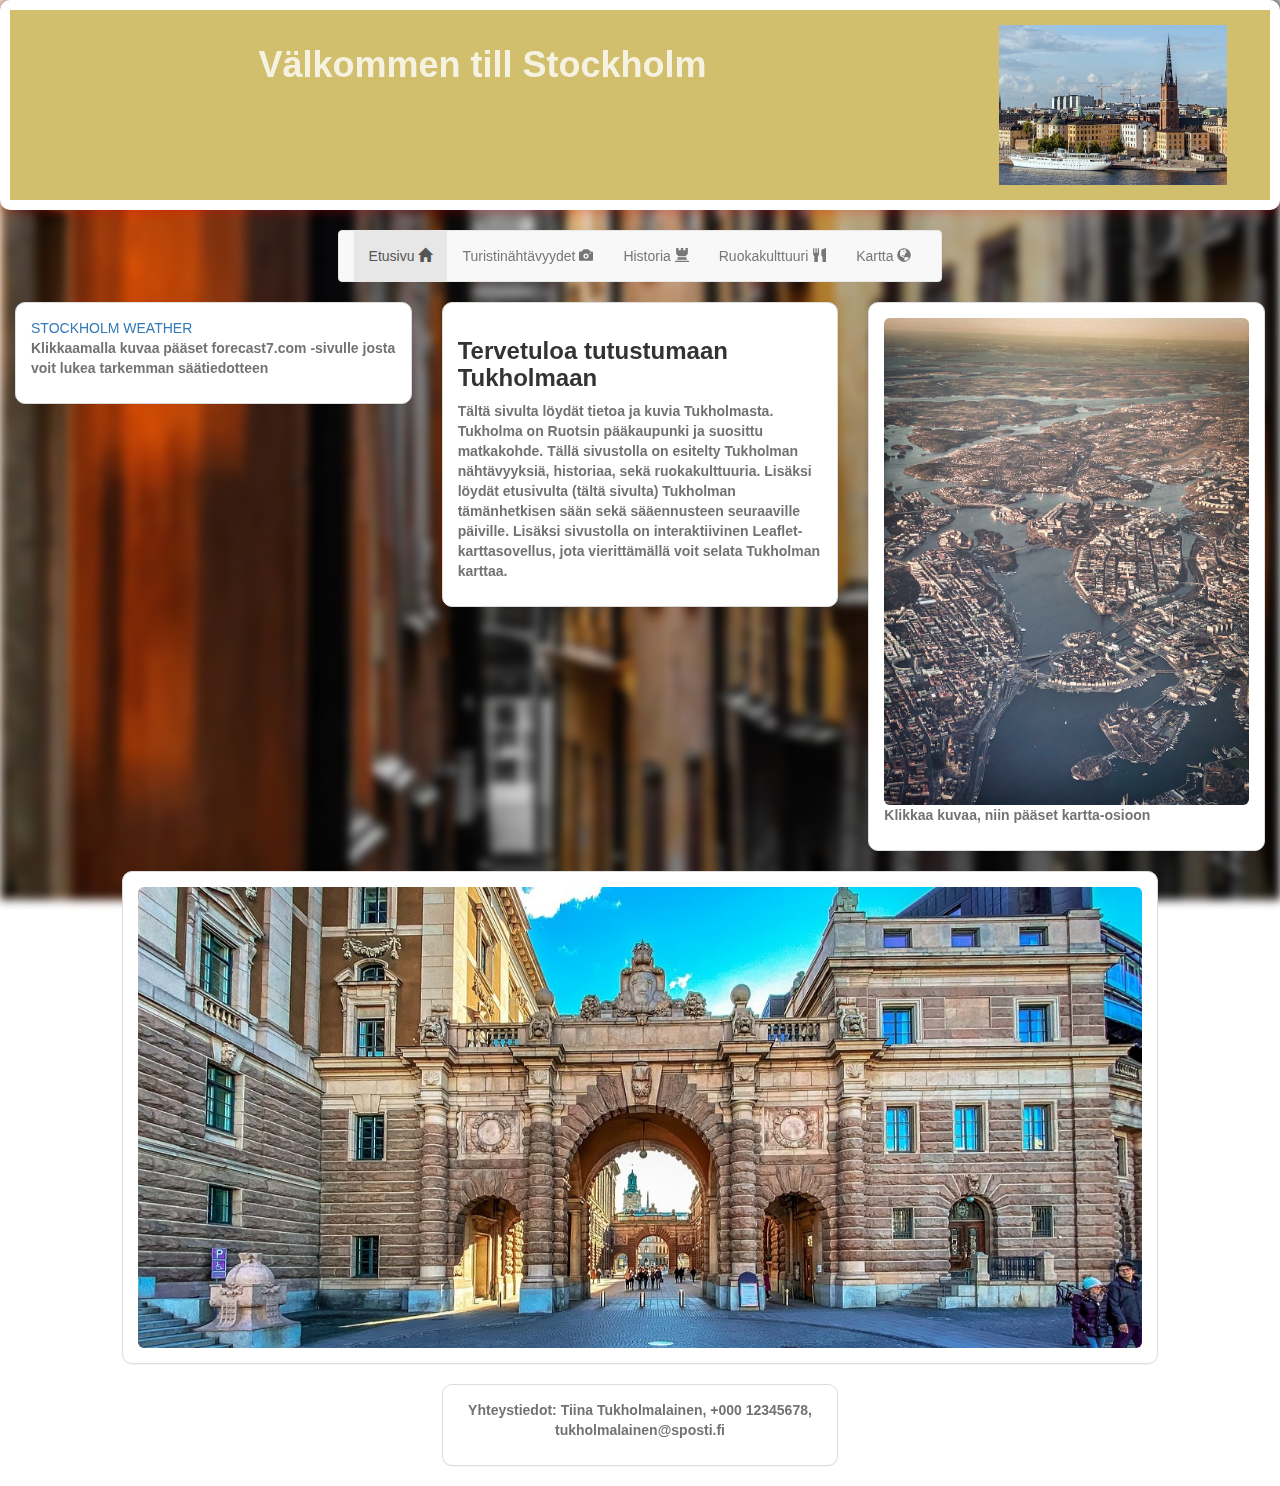
==== index.html @ 0e9d480b "initial commit" ====
<!DOCTYPE html>
<html>
<head>

    <script src="https://ajax.googleapis.com/ajax/libs/jquery/3.7.1/jquery.min.js"></script>
    <title>Etusivu</title>

    <meta charset="utf-8">
        
    <meta name="viewport" content="width=device-width, initial-scale=1">
    
    <link rel="stylesheet" href="https://maxcdn.bootstrapcdn.com/bootstrap/3.4.1/css/bootstrap.min.css">
    <script src="https://maxcdn.bootstrapcdn.com/bootstrap/3.4.1/js/bootstrap.min.js"></script>

    <script src="myScript.js"></script> 

    <link rel="stylesheet" href="tyyli.css">

</head>
<body>

    <div class="container-fluid bg-info text-light header-container">
        <div class="row align-items-center">

            <div class="col-sm-9 p-3 bg-custom text-light">
                <h1 class="text-center">Välkommen till Stockholm</h1>
            </div>
    
            <div class="col-sm-3 p-0 d-flex align-items-center justify-content-center">
                <div class="header-image">
                    <img src="my-app\public\historic-center4-4553585_1280.jpg" alt="Kuva" class="responsive-img">
                </div>
            </div>
        </div>
    </div>
  
                  

                <nav class="navbar navbar-default">
                    <div class="container-fluid">
                      <div class="navbar-header">
                      </div>
                      <ul class="nav navbar-nav">
                        <li class="active"><a href="#">Etusivu
                            <span class="glyphicon glyphicon-home"></span>
                        </a></li>
                        <li><a href="turistinahtavyydet.html">Turistinähtävyydet
                            <span class="glyphicon glyphicon-camera"></span>
                        </a></li>
                        <li><a href="historia.html">Historia
                            <span class="glyphicon glyphicon-tower"></span>
                        </a></li>
                        <li><a href="ruokakulttuuri.html">Ruokakulttuuri
                            <span class="glyphicon glyphicon-cutlery"></span></a></li>
                            <li><a href="kartta.html">Kartta
                                <span class="glyphicon glyphicon-globe"></span></a></li>
                      </ul>
                    </div>
                  </nav>


        <div class="container-fluid">
        <div class="row h-100">

<div class="col-sm-4 bg-secondary">
    <div class="panel panel-default">
      <div class="panel-body">

        <a id="weatherWidgetLink" class="weatherwidget-io" href="https://forecast7.com/en/59d3318d07/stockholm/" 
           data-label_1="STOCKHOLM" data-label_2="WEATHER" data-theme="original" data-basecolor="#ead48e" 
           data-textcolor="#494949" data-highcolor="#7a0000" data-lowcolor="#314767" data-mooncolor="#979797" 
           data-cloudcolor="#ffb700" data-cloudfill="#ffb700" data-raincolor="#0069ff" data-snowcolor="#35a0ff">
           STOCKHOLM WEATHER
        </a>
        <script>
          !function(d,s,id){
            var js, fjs=d.getElementsByTagName(s)[0];
            if(!d.getElementById(id)){
              js=d.createElement(s); js.id=id;
              js.src='https://weatherwidget.io/js/widget.min.js';
              fjs.parentNode.insertBefore(js,fjs);
            }
          }(document,'script','weatherwidget-io-js');
        </script>
        <p>Klikkaamalla kuvaa pääset forecast7.com -sivulle josta voit lukea tarkemman säätiedotteen</p>
      </div>
    </div>
  </div>
  

            <div class="col-sm-4 bg-light">
                <div class="panel panel-default">
                    <div class="panel-body">
                        <h3>Tervetuloa tutustumaan Tukholmaan</h3>
                        <p>Tältä sivulta löydät tietoa ja kuvia Tukholmasta. Tukholma on Ruotsin 
                            pääkaupunki ja suosittu matkakohde. Tällä sivustolla on 
                            esitelty Tukholman nähtävyyksiä, historiaa, sekä ruokakulttuuria. 
                            Lisäksi löydät etusivulta (tältä sivulta) Tukholman tämänhetkisen sään 
                            sekä sääennusteen seuraaville päiville. Lisäksi sivustolla on 
                            interaktiivinen Leaflet-karttasovellus, jota vierittämällä voit selata 
                            Tukholman karttaa.
                        </p>
                    </div>
                  </div>
            </div>

            <div class="col-sm-4 bg-light">
                <div class="panel panel-default">
                    <div class="panel-body">
                        <a href="kartta.html">
                            <img class=" img-responsive img-rounded" 
                    src="my-app\public\stockholm-4736962_1280.jpg" 
                    alt="Kuva"></a>
                    <p>Klikkaa kuvaa, niin pääset kartta-osioon</p>
                    </div>
                  </div>
                
            </div>
        </div>
    </div>


    <div class="container-fluid">
        <div class="row">
            <div class="col-sm-10 col-sm-offset-1 bg-secondary">

                <div class="panel panel-default">
                    <div class="panel-body text-center">
                        <img id="large-image" class="img-responsive img-rounded" src="my-app\public\stockholm-index-cropped-4874814_1280.jpg" alt="Kuva">
                    </div>
                </div>
            </div>
        </div>

        <div class="row">
            <div class="col-sm-4 col-sm-offset-4 d-flex justify-content-center">
                <div class="panel panel-default">
                    <div class="panel-body text-center">
                        <p>Yhteystiedot:

                            Tiina Tukholmalainen,
                            +000 12345678,
                            tukholmalainen@sposti.fi
                        </p>
                    </div>
                </div>
            </div>
        </div>
    </div>

</body>
</html>
---- tyyli.css ----
body {
    margin: 0;
    padding: 0;
    font-family: Arial, Helvetica, sans-serif;
    min-height: 100vh;
    position: relative;
}

html {
    height: 100%;
}

body::before {
    content: "";
    position: fixed;
    top: 0;
    left: 0;
    right: 0;
    bottom: 0;
    background: url("my-app/public/stockholm-400998_1280.jpg") no-repeat center center fixed;
    background-size: cover;
    filter: blur(5px);
    z-index: -1;
}

  .content {
    position: relative;
    z-index: 1;
    padding: 20px;
    background: rgba(255, 255, 255, 0.8);
    border-radius: 10px;
}
p {
    color:rgba(37, 37, 37, 0.648);
    font-weight: bold;
    
}


h1, h2, h3, h4, h5 {
    font-weight: bold;

}
.carousel-inner img {
    max-height: 500px;
    width: auto;
    object-fit: cover;
}

.carousel-caption {
    font-weight: bold;

}

#myCarousel {
    border-radius: 10px;
    overflow: hidden;
}

.navbar-nav {
    float: none;
    margin: 0 auto;
    display: table;
    table-layout: fixed;
}

.navbar {
    width: auto;
    display: table;
    margin: 0 auto;
    float: none;
    margin-bottom: 20px;
}

#map { height: 180px; }

.panel-default {
    border-radius: 10px;

}
.header {
    height: 150px;
  }

.header-container {
        border: 10px solid #ffffff;
        border-radius: 10px;
        padding: 15px;
        margin-bottom: 20px;
        background-color: #d2bf6e;
        box-shadow: 0px 4px 8px rgba(255, 0, 0, 0.2);
    }
    

  .header-image {
    height: 100%;
    display: flex;
    align-items: center;
    justify-content: center;

  }
  
  .header-image img {
    max-height: 80%;
    max-width: 80%;
    object-fit: contain;
  }

  .text-center {
    color:rgba(255, 255, 255, 0.8);
    font-weight: bold;
  }

#large-image {
    width: 100%;
    height: auto;
}
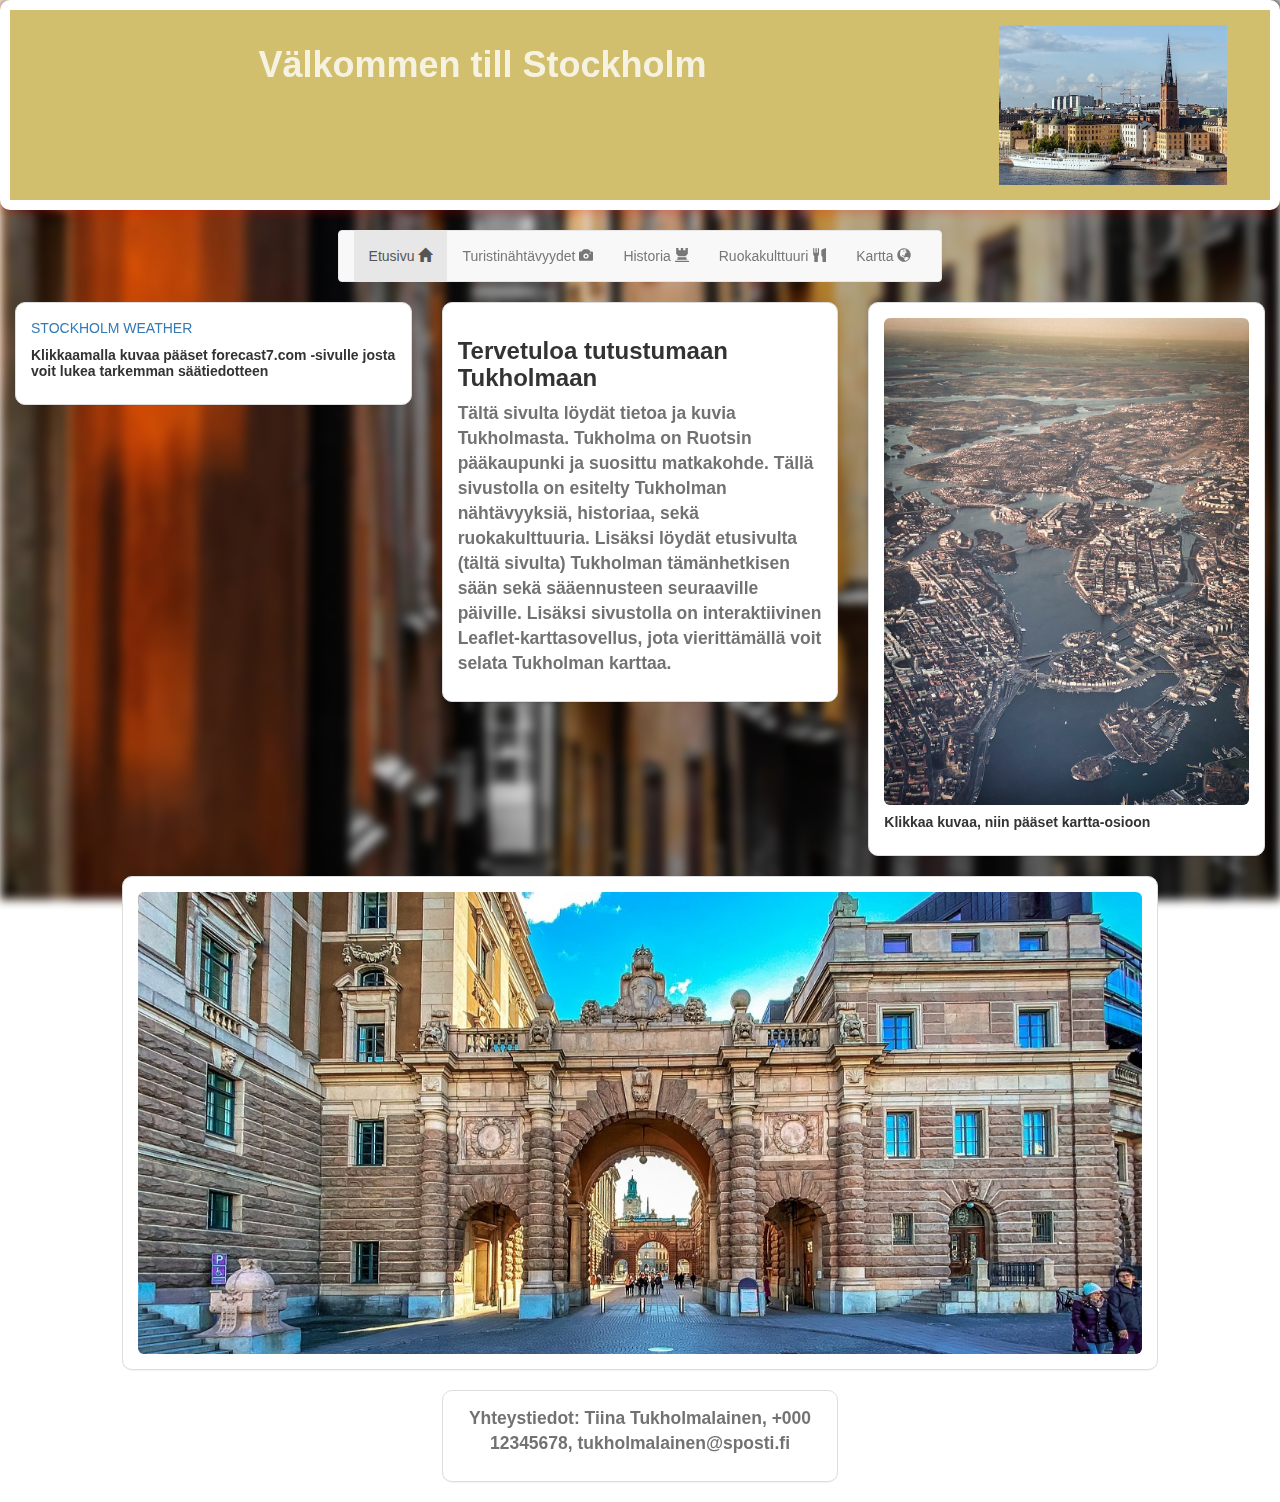
==== commit e3b96ce0: "project updated" ====
--- a/index.html
+++ b/index.html
@@ -82,7 +82,7 @@
             }
           }(document,'script','weatherwidget-io-js');
         </script>
-        <p>Klikkaamalla kuvaa pääset forecast7.com -sivulle josta voit lukea tarkemman säätiedotteen</p>
+        <h5>Klikkaamalla kuvaa pääset forecast7.com -sivulle josta voit lukea tarkemman säätiedotteen</h5>
       </div>
     </div>
   </div>
@@ -111,7 +111,7 @@
                             <img class=" img-responsive img-rounded" 
                     src="my-app\public\stockholm-4736962_1280.jpg" 
                     alt="Kuva"></a>
-                    <p>Klikkaa kuvaa, niin pääset kartta-osioon</p>
+                    <h5>Klikkaa kuvaa, niin pääset kartta-osioon</h5>
                     </div>
                   </div>
                 
--- a/tyyli.css
+++ b/tyyli.css
@@ -33,6 +33,7 @@
 p {
     color:rgba(37, 37, 37, 0.648);
     font-weight: bold;
+    font-size: 125%;
     
 }
 
